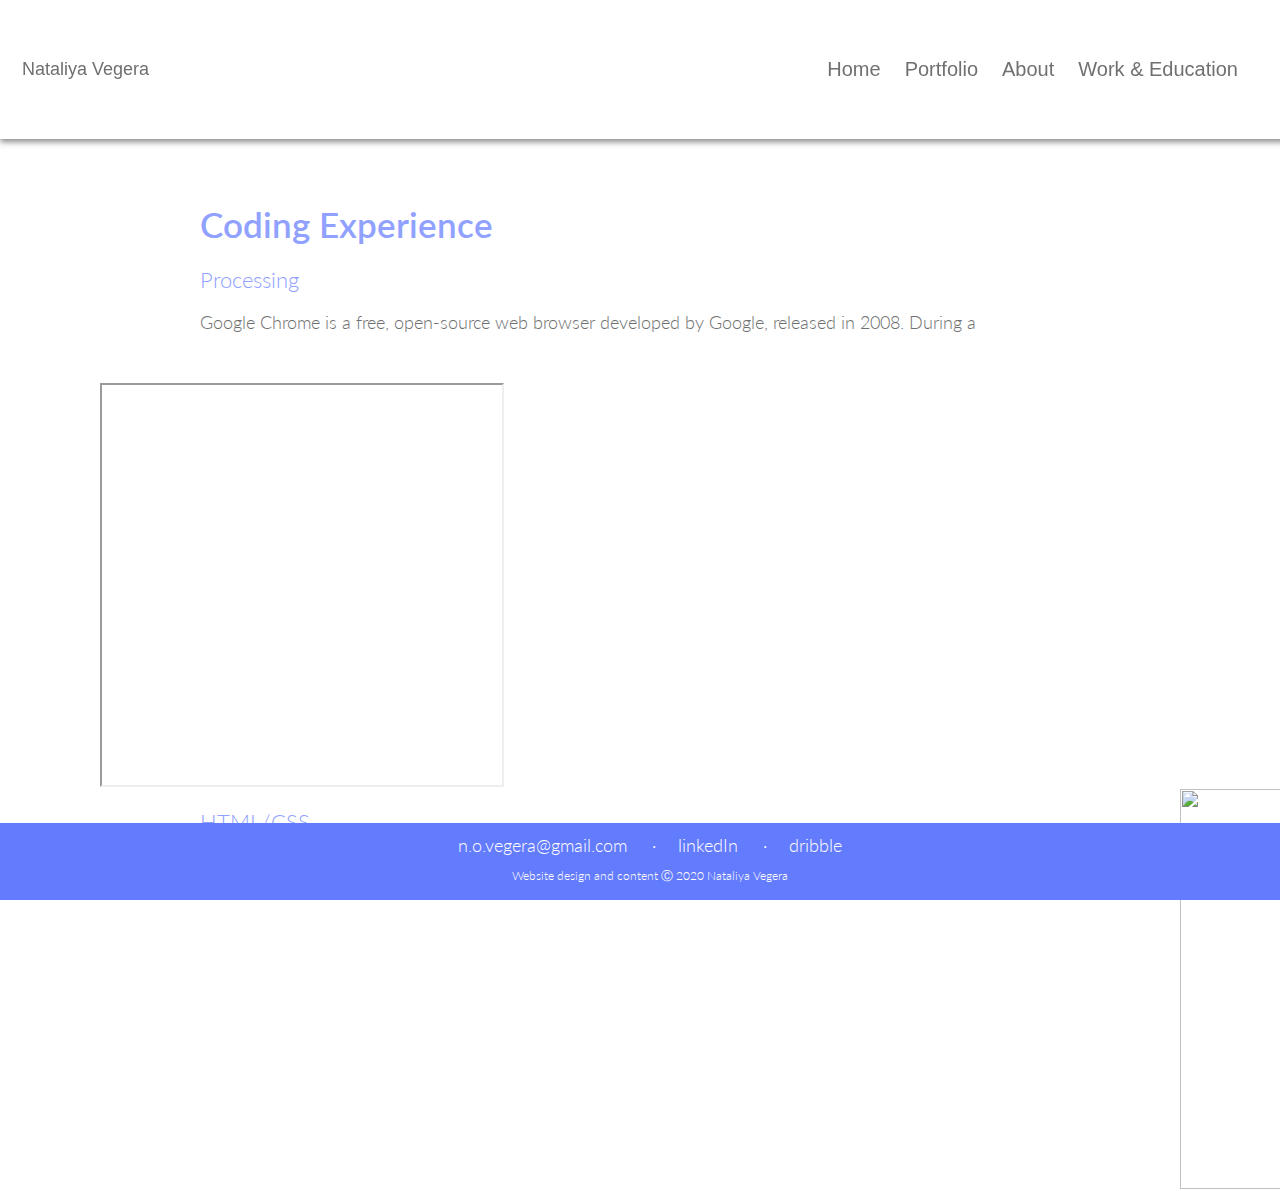
==== Coding.html @ 974e2376 "Commit #6" ====
<!doctype html>
<html lang="en">

    <head>
        <meta charset="utf-8">
        <title>Nataliya Vegera</title>
        <link rel="stylesheet" href="css/styling.css">
        <link href="https://fonts.googleapis.com/css?family=Lato:300,400,700|Open+Sans:300,400,600,800|Raleway:100,200,300,400,500,700&display=swap" rel="stylesheet">
    </head>


    <body id="coding">

        <!--Navigation-->
        <nav> 
            <div class="navigation">
                <a href="#default" class="logo">Nataliya Vegera</a>
                <div class="navigation-right">
                    <a href="#home">Home</a>
                    <a href="#portfolio">Portfolio</a>
                    <a href="#aboutme">About</a>
                    <a href="#workandeducation">Work &amp; Education</a>
                </div>
            </div>
        </nav>

    <div id="coding"> 
    <article>
    <h1>Coding Experience</h1>
    <h2> Processing </h2>    
    <p>Google Chrome is a free, open-source web browser developed by Google,
    released in 2008. During a </p>
        
        <div id="interactive_grid"></div>
        <iframe src="https://www.openprocessing.org/sketch/833135/embed/" width="400" height="400"></iframe>
        <br>
        
        <div id="video_game">
        
        <img src="media/video_game.gif" width="400" height="400" >
        </div>
        
        <h2> HTML/CSS</h2>
        
  </article>
        
       </div>  

            <footer> 
                <br>
                <p class="contact_links"> <a href="mailto:n.o.vegera@gmail.com" target="_blank" rel="noopener noreferrer">n.o.vegera@gmail.com </a> <p class="contact_links"> &#183;</p>
                <p class="contact_links"> <a href="https://nl.linkedin.com/in/nataliya-vegera-007093171">linkedIn </a> <p class ="contact_links"> &#183;</p>
                <p class="contact_links"> <a href="https://dribbble.com/Liyaa">dribble </a>
        
                <p id="copyright_information"> Website design and content &#9400; 2020 Nataliya Vegera </p>


            </footer>


            </body>
        </html>
---- css/styling.css ----
<meta name="viewport" content="width=device-width, initial-scale=1">
<style>
* {box-sizing: border-box;} 



html{
    box-sizing: border-box;
    font-size:60%;
    font-weight: 400;
    font-family: font-family: 'Lato', sans-serif; 
    color: #90A1FF;
*/
}
body { 
  margin: 0;
  font-family: font-family: 'Lato', sans-serif; 
}

h1{ 
    line-height: 48px;
    margin-bottom: 0px; 
    font-family:'Lato', sans-serif;
    font-weight: 600; 
    font-size: 35px;
    color:#90A1FF;
    margin-left: 100px;
}

h2 {
    font-family:'Lato', sans-serif;
    font-weight: 300; 
    font-size: 22px;
    
}
p{
    line-height: normal;
    margin-bottom: 0px; 
    font-family:'Lato', sans-serif;
    font-weight: 300; 
    font-size: 18px;
    color:#707070;
    margin-left: 20px;
    
}

navigation{ 
    position: fixed;
    z-index: 2;
}
.navigation {
  /*overflow: hidden; specifies what should happen if content overflows an element's box */
  background-color: white;
  padding: 45px 10px;
  position: fixed;
  width:100%;
  top: 0; 
  box-shadow: 0px 3px 6px 0px rgba(138,138,138,1);
  z-index: 2;
    

    
}

.navigation a {
  font-family: 'Robot', sans-serif;   
  float: left;
  text-align: center;
  color:#707070;
  padding: 12px;
  text-decoration: none;
  font-size: 20px; 
  font-weight: 100;    
  line-height: 25px;
  border-radius: 2px;
    
    
}


.navigation a.logo {
      
  font-size: 18px;
  font-weight: 100;
  font-family: font-family: 'Lato', sans-serif;
}

.navigation a:hover {
  background-color: #f7f8fc;
  color: black;
  cursor: url(rock.cur),auto; 
  text-decoration-style: solid;    
  text-decoration-color: black;
  -webkit-text-fill-color: black;  
       left: 0;
}


.navigation a.active {
  background-color: black;
  color: white;
}

.navigation-right {
  float: right;
    margin-right: 40px;
}

@media screen and (max-width: 500px) {
  .navigation a {
    float: none;
    display: block;
    text-align: left;
  }
  
  .navigation-right {
    float: none;
  }
}


article {
    margin-top: 200px;
    display: block;
    text-align: left;
    margin-left: 100px;
}


article h2{
   margin-left: 100px; 
    
    
}

article p{
    margin-left: 100px;
    margin-bottom: 50px;
}



header {
    padding: 40px;
height: 1000px;
    background: #f7f8fc;
  margin-top: 10px;
    margin-bottom: 0;
    text-align: left;
  line-height: 3px;
    text-align: left;
    
}

.scroll{
    text-align: center;
    margin-top: 330px;
    font-family:'Lato', sans-serif; 
    font-size: 18px;
    line-height: 18px;
}

.introduction{

    font-family:'Lato', sans-serif; 
    -webkit-text-stroke-width: 0px;
    -webkit-text-fill-color: #646466; 
    margin-top: 240px;
    margin-left: 70px;
    font-size: 45px;
    font-weight: 100;
    line-height: normal;
}

.introduction .hello{
    font-weight:600;
    -webkit-text-fill-color: #90A1FF;
    
}

.introduction .bold_text{
    -webkit-text-fill-color: #90A1FF;
}

.textsmall{

    font-family:'Lato', sans-serif; 
    margin-left: 70px;
    font-size: 22px;
    font-weight: 200;
    line-height: normal;
    color: #646466;
    margin-top: 100px;
}
.textsmall .bold_text{
    font-weight: 400
}

.introduction .hello{
    
}

.introgif{
    
    position: relative;
    float: right;
    margin-right:100px;

}

.portfolio{
    
    margin-top: 100px;
}
.grid-container img {
  width: 100%; /* need to overwrite inline dimensions */
  height: auto;
}
h2 {
  margin-bottom: .5em;
}
.grid-container {
  display: grid;
  grid-template-columns: repeat(auto-fill, minmax(600px, 1fr));
  grid-gap: 1em;
  margin-left: 100px;
    margin-right: 100px;
    margin-top: 100px;
      
}


/* hover styles */
.location-listing {
  position: relative;
}

.location-image {
  line-height: 0;
  overflow: hidden;
    border-radius: 5px;
}

.location-image img {
  filter: blur(0px);
  transition: filter 0.3s ease-in;
  transform: scale(1.1);
    border-radius: 5px;
}

.location-title {
  font-size: 1.5em;
  font-weight: bold;
  text-decoration: none;
  z-index: 1;
  position: absolute;
  height: 100%;
  width: 100%;
  top: 0;
  left: 0;
  opacity: 0;
  transition: opacity .5s;
  background: rgba(144,161,255);
  color: white;

  /* position the text in t’ middle*/
  display: flex;
  align-items: center;
  justify-content: center;
}

.location-listing:hover .location-title {
  opacity: 1;
  border-radius: 5px;
}

.location-listing:hover .location-image img {
  filter: blur(2px);

}


/* for touch screen devices */
@media (hover: none) { 
  .location-title {
    opacity: 1;
  }
  .location-image img {
    filter: blur(4px);
  }
}

#aboutme{
    width: 100;
    height: 800px;
    background: #F7F8FC;
    margin-left: 100px;
    margin-right: 100px;
    margin-top: 60px;
   
}
    
    .aboutme__image{
        
        max-width: 250px;
        height: auto;
        margin: 30px 30px 30px 0;
        float: right;
        display: inline-block;
        
    }
    .aboutme__text{
        display: block;
        float: left;
        margin: -480px 40% 30px 30px;
        line-height: 40px;
        font-size: 20px;
    }



.selfportrait{
    
  display: inline-block;
    float: right;
}
.workexperience{
    
    max-width: 100%;
}


footer {
  position: fixed;
  clear: both;
  left: 0;
  bottom: 0;
  height: 0px;
  width: 100%;
  background-color: #637BFD;
  text-align: center;
  -webkit-text-fill-color: white;
  z-index:1000; 
    height: 8em;
}

.contact_links{
    

    display: inline;
    align-content: center;
    text-decoration: none;
     -webkit-text-fill-color: white;
}

.contact_links a{
    
    text-decoration: none;

    
}

footer a:visited {

  text-decoration: none;
    -webkit-text-fill-color: white;
}

#copyright_information{
    
    font-size: 12px;
}


  


/* ------------------------Coding PAGE---------------------------- */

article #interactive_grid{
    
    float: left;
    margin-left: 100px;
}
#video_game{
    
    width: 100px;
    height: 20px;
    float: right;
    
}

#workandeducation{
    
    margin-bottom: 100px;
}
}

</style>
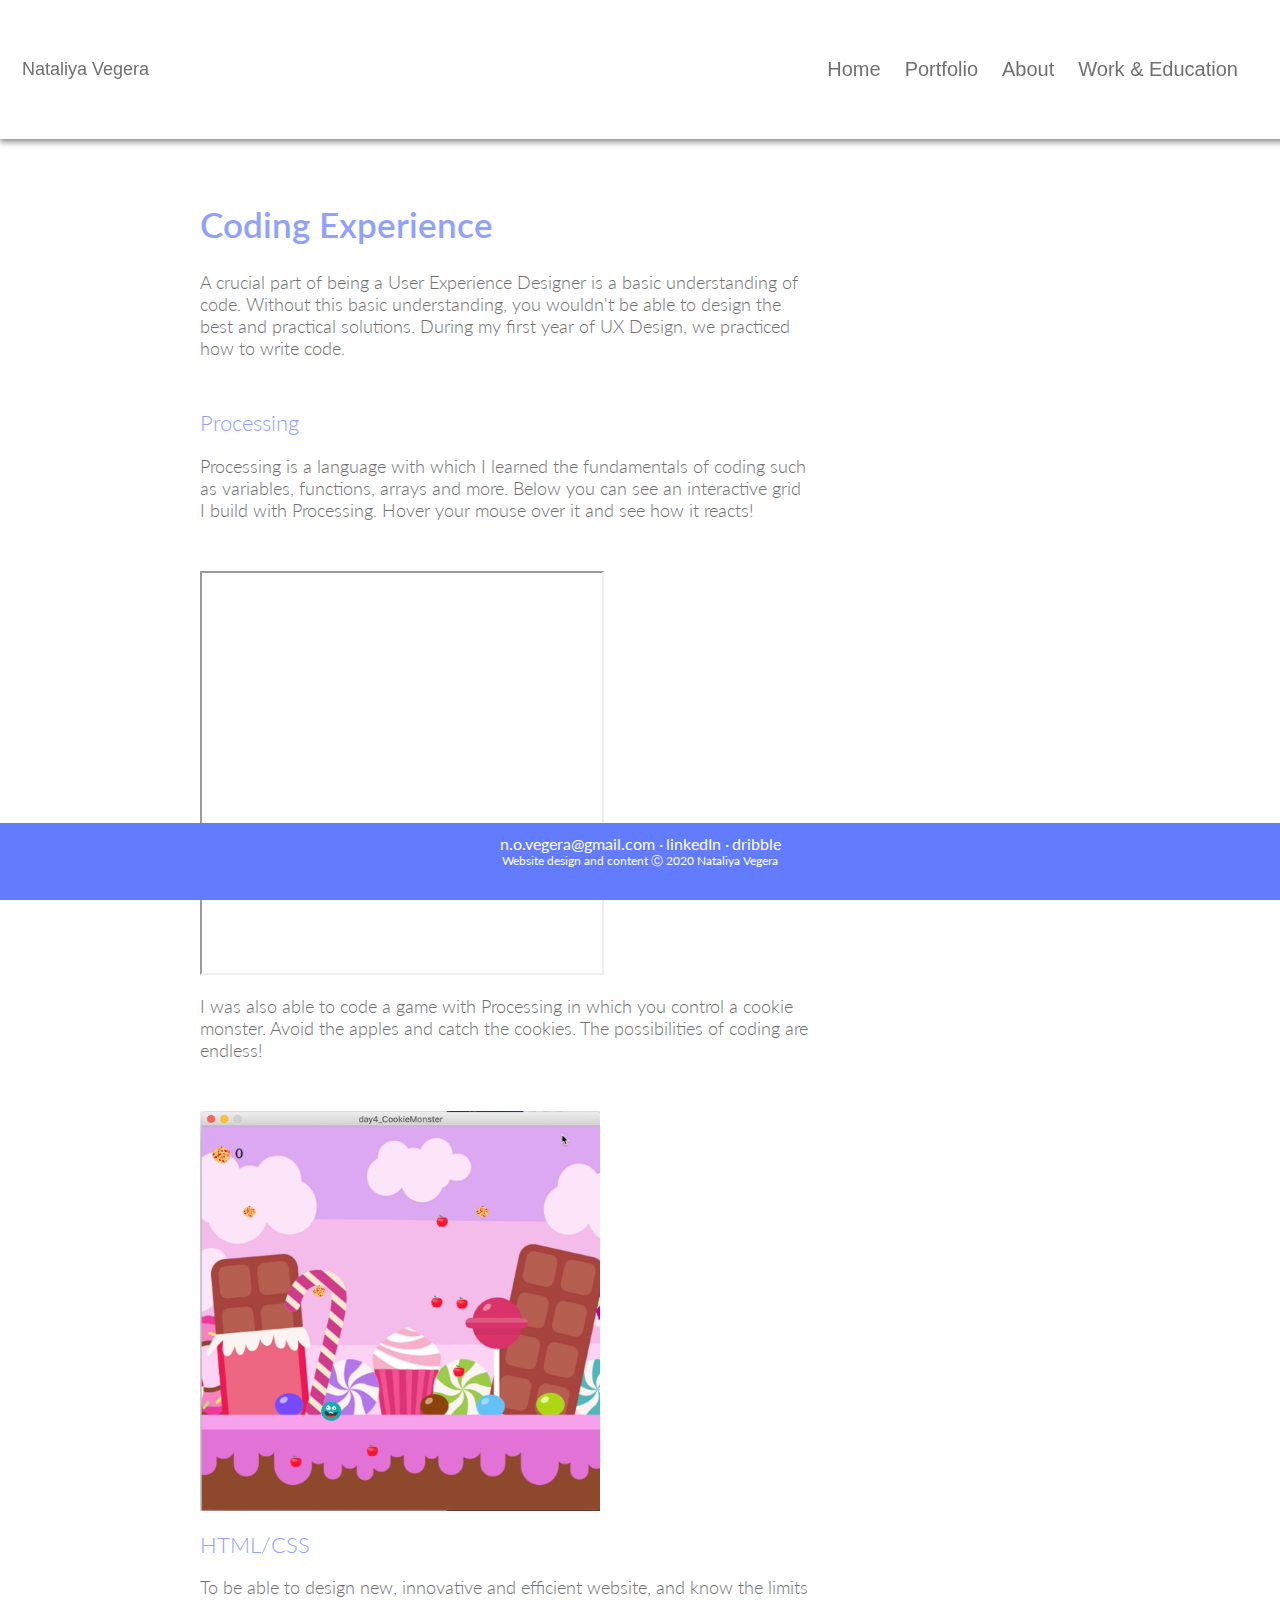
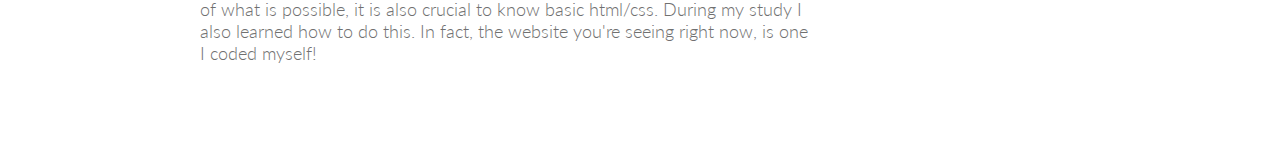
==== commit 7e60c093: "Added Coding Experience Page" ====
--- a/Coding.html
+++ b/Coding.html
@@ -5,7 +5,7 @@
         <meta charset="utf-8">
         <title>Nataliya Vegera</title>
         <link rel="stylesheet" href="css/styling.css">
-        <link href="https://fonts.googleapis.com/css?family=Lato:300,400,700|Open+Sans:300,400,600,800|Raleway:100,200,300,400,500,700&display=swap" rel="stylesheet">
+        <link href="https://fonts.googleapis.com/css?family=Lato:300,400,700" rel="stylesheet">
     </head>
 
 
@@ -14,33 +14,35 @@
         <!--Navigation-->
         <nav> 
             <div class="navigation">
-                <a href="#default" class="logo">Nataliya Vegera</a>
+                <a href="index.html" class="logo">Nataliya Vegera</a>
                 <div class="navigation-right">
-                    <a href="#home">Home</a>
-                    <a href="#portfolio">Portfolio</a>
-                    <a href="#aboutme">About</a>
-                    <a href="#workandeducation">Work &amp; Education</a>
+                    <a href="index.html">Home</a>
+                    <a href="index.html#portfolio">Portfolio</a>
+                    <a href="index.html#aboutme">About</a>
+                    <a href="#index.html#workandeducation">Work &amp; Education</a>
                 </div>
             </div>
         </nav>
 
-    <div id="coding"> 
-    <article>
+    <div> 
+    <article id="coding">
     <h1>Coding Experience</h1>
+        <p>A crucial part of being a User Experience Designer is a basic understanding of code. Without this basic understanding, you wouldn't be able to design the best and practical solutions. During my first year of UX Design, we practiced how to write code. </p>
     <h2> Processing </h2>    
-    <p>Google Chrome is a free, open-source web browser developed by Google,
-    released in 2008. During a </p>
+    <p>Processing is a language with which I learned the fundamentals of coding such as variables, functions, arrays and more. Below you can see an interactive grid I build with Processing. Hover your mouse over it and see how it reacts! </p>
         
         <div id="interactive_grid"></div>
         <iframe src="https://www.openprocessing.org/sketch/833135/embed/" width="400" height="400"></iframe>
         <br>
-        
+        <p>I was also able to code a game with Processing in which you control 
+        a cookie monster. Avoid the apples and catch the cookies. The possibilities of coding are endless! </p>
         <div id="video_game">
         
-        <img src="media/video_game.gif" width="400" height="400" >
+        <img src="media/cookiemonster_game.png" width="400" height="400" >
         </div>
         
         <h2> HTML/CSS</h2>
+        <p> To be able to design new, innovative and efficient website, and know the limits of what is possible, it is also crucial to know basic html/css. During my study I also learned how to do this. In fact, the website you're seeing right now, is one I coded myself! </p>
         
   </article>
         
@@ -48,15 +50,22 @@
 
             <footer> 
                 <br>
-                <p class="contact_links"> <a href="mailto:n.o.vegera@gmail.com" target="_blank" rel="noopener noreferrer">n.o.vegera@gmail.com </a> <p class="contact_links"> &#183;</p>
-                <p class="contact_links"> <a href="https://nl.linkedin.com/in/nataliya-vegera-007093171">linkedIn </a> <p class ="contact_links"> &#183;</p>
-                <p class="contact_links"> <a href="https://dribbble.com/Liyaa">dribble </a>
+                <div class="contact_links"> <a href="mailto:n.o.vegera@gmail.com" target="_blank" rel="noopener noreferrer">n.o.vegera@gmail.com </a>
+                </div>
+                <div class="contact_links"> &#183;</div>
+                <div class="contact_links"> <a href="https://nl.linkedin.com/in/nataliya-vegera-007093171">linkedIn </a>     </div> 
+                
+                <div class ="contact_links"> &#183;</div>
+                <div class="contact_links"> <a href="https://dribbble.com/Liyaa">dribble </a> </div>
+            
         
-                <p id="copyright_information"> Website design and content &#9400; 2020 Nataliya Vegera </p>
+                <div id="copyright_information"> Website design and content &#9400; 2020 Nataliya Vegera </div>
+                
+                    
+               
 
 
             </footer>
 
-
             </body>
         </html>--- a/css/styling.css
+++ b/css/styling.css
@@ -6,48 +6,63 @@
 
 html{
     box-sizing: border-box;
-    font-size:60%;
-    font-weight: 400;
-    font-family: font-family: 'Lato', sans-serif; 
-    color: #90A1FF;
-*/
-}
+    font-size: 60%;
+    font-family: 'Lato', sans-serif; 
+        color:#90A1FF;
+}
+
 body { 
-  margin: 0;
-  font-family: font-family: 'Lato', sans-serif; 
-}
+    margin:auto;
+
+}
+
 
 h1{ 
     line-height: 48px;
-    margin-bottom: 0px; 
-    font-family:'Lato', sans-serif;
     font-weight: 600; 
     font-size: 35px;
-    color:#90A1FF;
     margin-left: 100px;
 }
 
 h2 {
-    font-family:'Lato', sans-serif;
     font-weight: 300; 
     font-size: 22px;
+    margin-left: 100px;
     
 }
 p{
     line-height: normal;
-    margin-bottom: 0px; 
-    font-family:'Lato', sans-serif;
     font-weight: 300; 
     font-size: 18px;
     color:#707070;
     margin-left: 20px;
-    
-}
+    margin-right: 40%;
+    
+}
+
+article{
+    
+    margin-bottom: 100px;
+}
+
+img{
+    
+    position: relative;
+    margin-left: 100px;
+}
+
+iframe{
+    margin-left: 100px;
+}
+
+
 
 navigation{ 
     position: fixed;
     z-index: 2;
 }
+
+
 .navigation {
   /*overflow: hidden; specifies what should happen if content overflows an element's box */
   background-color: white;
@@ -90,9 +105,7 @@
   color: black;
   cursor: url(rock.cur),auto; 
   text-decoration-style: solid;    
-  text-decoration-color: black;
-  -webkit-text-fill-color: black;  
-       left: 0;
+  text-decoration-color: black; 
 }
 
 
@@ -122,16 +135,10 @@
 article {
     margin-top: 200px;
     display: block;
+    margin-left: 100px;
     text-align: left;
-    margin-left: 100px;
-}
-
-
-article h2{
-   margin-left: 100px; 
-    
-    
-}
+}
+
 
 article p{
     margin-left: 100px;
@@ -142,12 +149,12 @@
 
 header {
     padding: 40px;
-height: 1000px;
+    height: 1000px;
     background: #f7f8fc;
-  margin-top: 10px;
+    margin-top: 10px;
     margin-bottom: 0;
     text-align: left;
-  line-height: 3px;
+    line-height: 3px;
     text-align: left;
     
 }
@@ -155,16 +162,12 @@
 .scroll{
     text-align: center;
     margin-top: 330px;
-    font-family:'Lato', sans-serif; 
     font-size: 18px;
     line-height: 18px;
+    width: 100%;
 }
 
 .introduction{
-
-    font-family:'Lato', sans-serif; 
-    -webkit-text-stroke-width: 0px;
-    -webkit-text-fill-color: #646466; 
     margin-top: 240px;
     margin-left: 70px;
     font-size: 45px;
@@ -174,17 +177,16 @@
 
 .introduction .hello{
     font-weight:600;
-    -webkit-text-fill-color: #90A1FF;
+    color: #90A1FF;
     
 }
 
 .introduction .bold_text{
-    -webkit-text-fill-color: #90A1FF;
+    color: #90A1FF;
 }
 
 .textsmall{
 
-    font-family:'Lato', sans-serif; 
     margin-left: 70px;
     font-size: 22px;
     font-weight: 200;
@@ -192,63 +194,44 @@
     color: #646466;
     margin-top: 100px;
 }
-.textsmall .bold_text{
-    font-weight: 400
-}
-
-.introduction .hello{
-    
-}
-
-.introgif{
-    
-    position: relative;
-    float: right;
-    margin-right:100px;
-
-}
-
-.portfolio{
-    
-    margin-top: 100px;
-}
+
+
 .grid-container img {
   width: 100%; /* need to overwrite inline dimensions */
   height: auto;
-}
-h2 {
-  margin-bottom: .5em;
 }
 .grid-container {
   display: grid;
   grid-template-columns: repeat(auto-fill, minmax(600px, 1fr));
   grid-gap: 1em;
   margin-left: 100px;
-    margin-right: 100px;
-    margin-top: 100px;
+  margin-right: 100px;
+  margin-top: 100px;
       
 }
 
 
 /* hover styles */
-.location-listing {
+.portfolio-listing {
   position: relative;
 }
 
-.location-image {
+.portfolio-image {
   line-height: 0;
   overflow: hidden;
-    border-radius: 5px;
-}
-
-.location-image img {
+  border-radius: 5px;
+}
+
+.portfolio-image img {
   filter: blur(0px);
   transition: filter 0.3s ease-in;
   transform: scale(1.1);
-    border-radius: 5px;
-}
-
-.location-title {
+  border-radius: 5px;
+  margin-left: -38px;    
+}
+
+.portfolio-title {
+  font-family: 'Lato', sans-serif;    
   font-size: 1.5em;
   font-weight: bold;
   text-decoration: none;
@@ -260,35 +243,24 @@
   left: 0;
   opacity: 0;
   transition: opacity .5s;
-  background: rgba(144,161,255);
+  background: #637BFD;
   color: white;
-
-  /* position the text in t’ middle*/
+  border-radius: 5px;
+    
+      
+
+  /* position the text middle*/
   display: flex;
   align-items: center;
   justify-content: center;
 }
 
-.location-listing:hover .location-title {
+.portfolio-listing:hover .portfolio-title {
   opacity: 1;
   border-radius: 5px;
 }
 
-.location-listing:hover .location-image img {
-  filter: blur(2px);
-
-}
-
-
-/* for touch screen devices */
-@media (hover: none) { 
-  .location-title {
-    opacity: 1;
-  }
-  .location-image img {
-    filter: blur(4px);
-  }
-}
+
 
 #aboutme{
     width: 100;
@@ -300,7 +272,7 @@
    
 }
     
-    .aboutme__image{
+.aboutme__image{
         
         max-width: 250px;
         height: auto;
@@ -309,7 +281,7 @@
         display: inline-block;
         
     }
-    .aboutme__text{
+.aboutme__text{
         display: block;
         float: left;
         margin: -480px 40% 30px 30px;
@@ -318,19 +290,13 @@
     }
 
 
-
-.selfportrait{
-    
-  display: inline-block;
-    float: right;
-}
 .workexperience{
     
     max-width: 100%;
 }
 
 
-footer {
+footer {  
   position: fixed;
   clear: both;
   left: 0;
@@ -339,6 +305,7 @@
   width: 100%;
   background-color: #637BFD;
   text-align: center;
+  color: white;
   -webkit-text-fill-color: white;
   z-index:1000; 
     height: 8em;
@@ -350,20 +317,20 @@
     display: inline;
     align-content: center;
     text-decoration: none;
-     -webkit-text-fill-color: white;
+    text-decoration-color: white;
+    font-size: 16px;
+
 }
 
 .contact_links a{
     
-    text-decoration: none;
-
-    
+    text-decoration: none;   
 }
 
 footer a:visited {
 
   text-decoration: none;
-    -webkit-text-fill-color: white;
+  -webkit-text-fill-color: white;
 }
 
 #copyright_information{
@@ -371,29 +338,9 @@
     font-size: 12px;
 }
 
-
-  
-
-
 /* ------------------------Coding PAGE---------------------------- */
 
-article #interactive_grid{
-    
-    float: left;
-    margin-left: 100px;
-}
-#video_game{
-    
-    width: 100px;
-    height: 20px;
-    float: right;
-    
-}
-
-#workandeducation{
-    
-    margin-bottom: 100px;
-}
+
 }
 
 </style>
